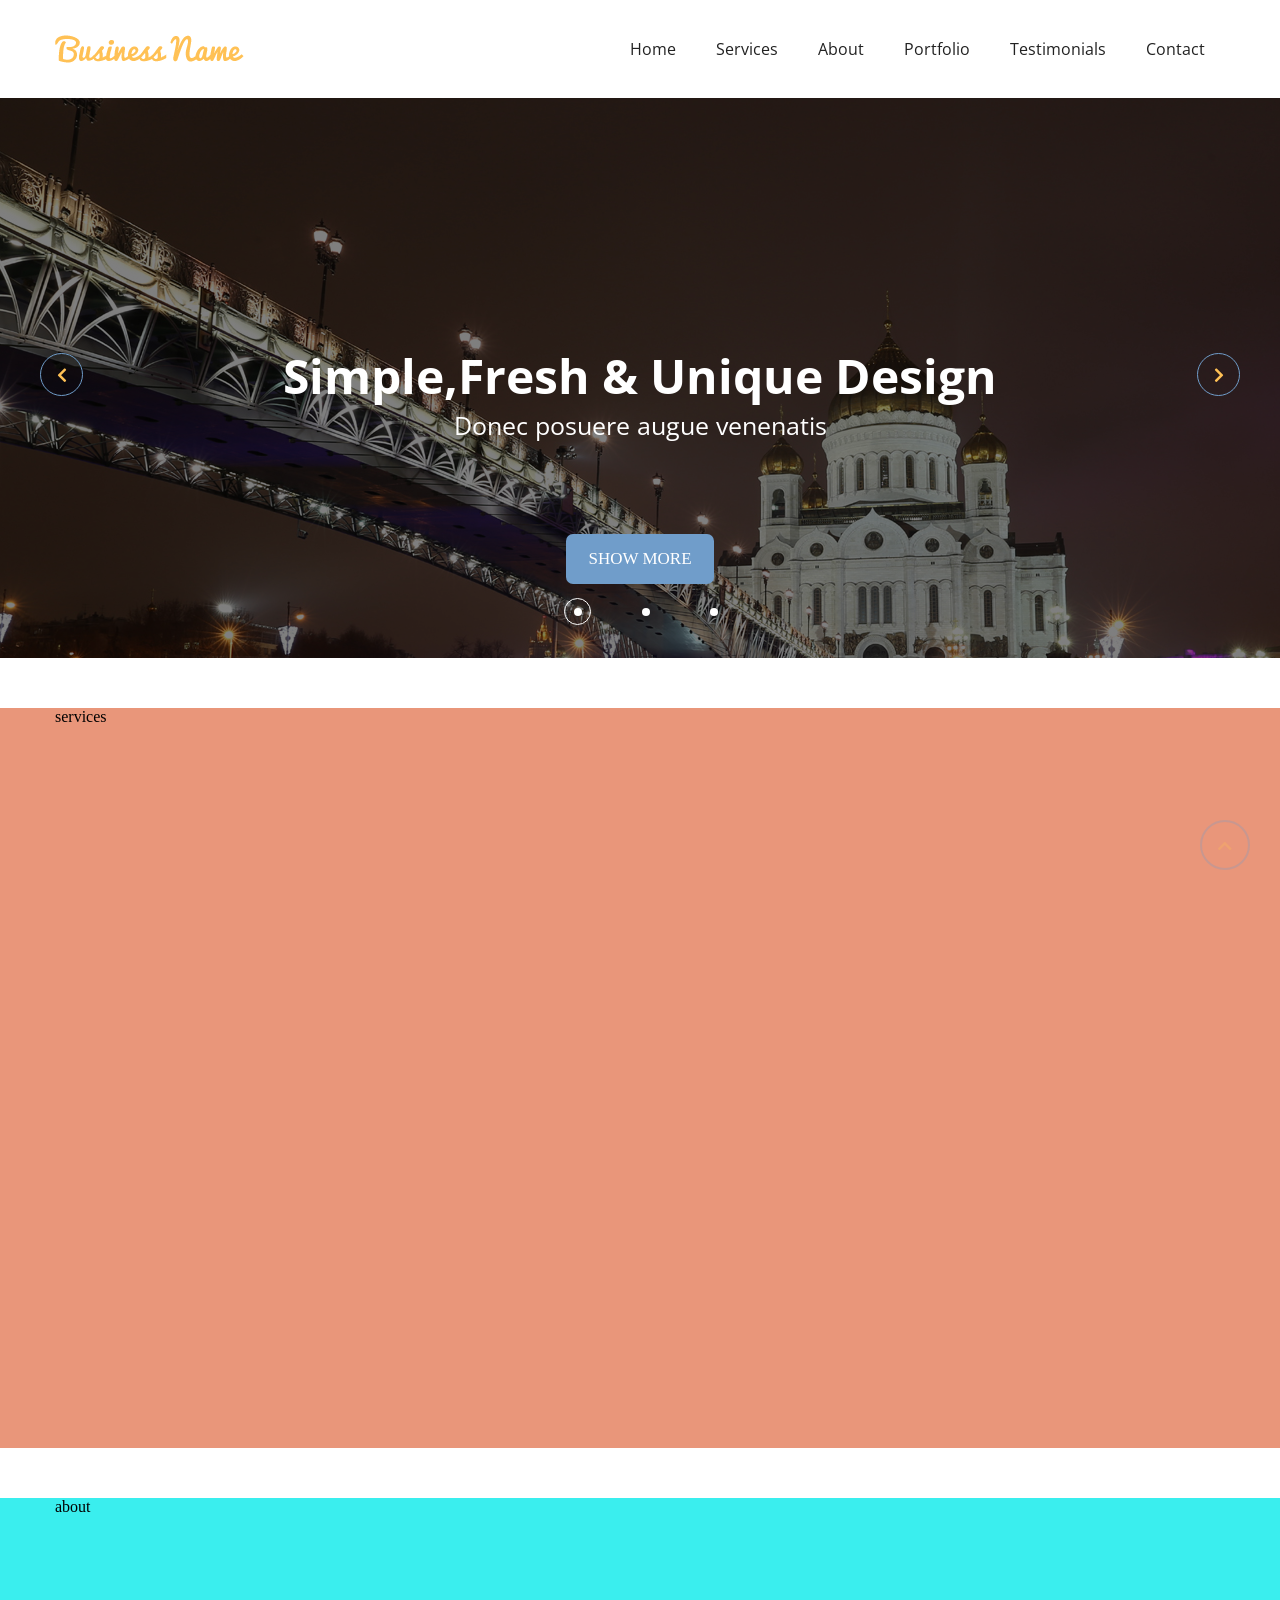
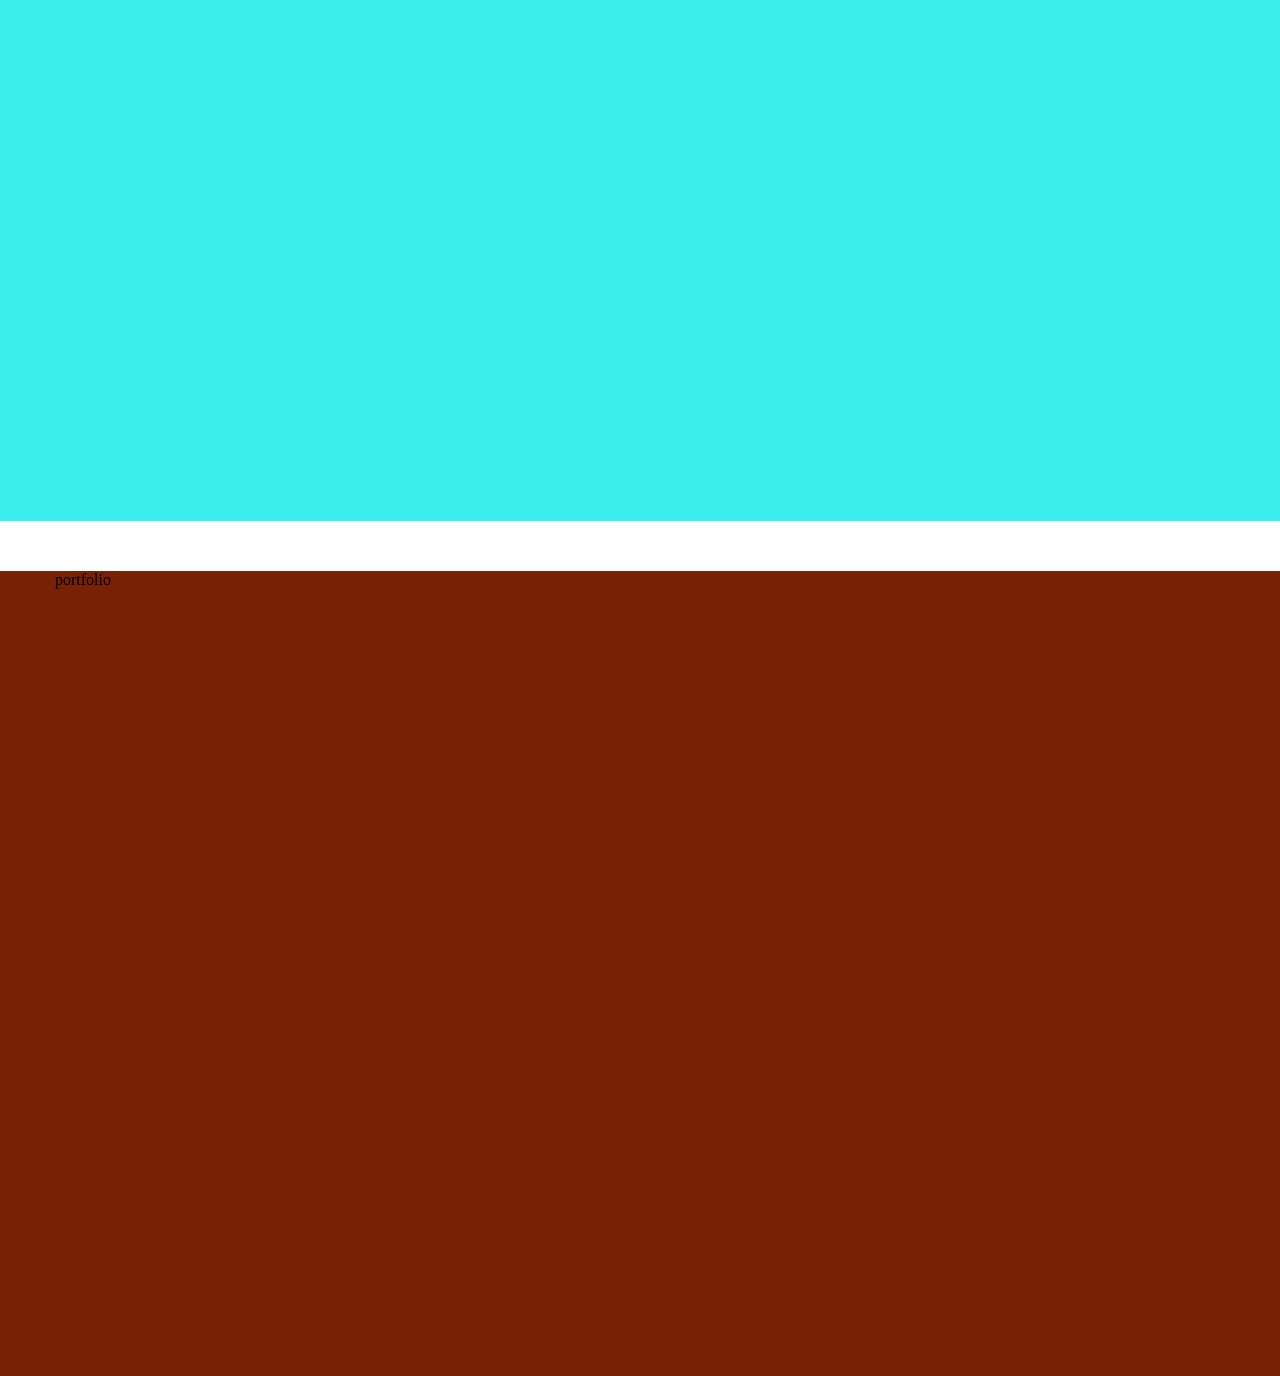
==== index.html @ 651ef9d6 "business" ====
<!DOCTYPE html>
<html lang="en">
<head>
    <meta charset="UTF-8">
    <meta http-equiv="X-UA-Compatible" content="IE=edge">
    <meta name="viewport" content="width=device-width, initial-scale=1.0">
    <title>Business PSD Project</title>
    <link href="https://fonts.googleapis.com/css2?family=Lato:wght@300;400;700;900&family=Open+Sans:wght@300;400;500;600;700;800&display=swap" rel="stylesheet">
    <link rel="stylesheet" href="css/all.min.css">
    <link rel="stylesheet" href="css/slick.css">
    <link rel="stylesheet" href="css/style.css">
</head>
<body>

<!-- navbar start -->

    <nav class="navbar">
        <div class="container nav-manu">
            <div class="navlogo">
                <a href="index.html">
                    <img src="images/logo.png" alt="logo">
                </a>
            </div>
            <div class="manulist">
                <ul>
                    <li><a href="#" class="openreg fs-16 textcap">home</a></li>
                    <li><a href="#" class="openreg fs-16 textcap">Services</a></li>
                    <li><a href="#" class="openreg fs-16 textcap">About</a></li>
                    <li><a href="#" class="openreg fs-16 textcap">Portfolio</a></li>
                    <li><a href="#" class="openreg fs-16 textcap">Testimonials</a></li>
                    <li><a href="#" class="openreg fs-16 textcap">Contact</a></li>
                    
                </ul>
            </div>
        </div>
    </nav>

<!-- navbar end -->

<!-- banner start -->

    <section id="banner">
        <div class="banner-slider">
            <div class="banner-img bg1">
                <div class="container">
                    <div class="banner-text textcenter">
                        <h1 class="openrbol fs-48 textcap text-white">Simple,Fresh & Unique Design</h1>
                        <p class="openreg fs-25 text-white">Donec posuere augue venenatis</p>
                        <a href="#" class="cta-btn textup open-bold fs-17 text-white">SHOW MORE</a>
                    </div>
                </div>
            </div>
            <div class="banner-img bg2">
                <div class="container">
                    <div class="banner-text">
                        <h1 class="openrbol fs-48 textcap text-white">Simple,Fresh & Unique Design</h1>
                        <p class="openreg fs-25 text-white">Donec posuere augue venenatis</p>
                        <a href="#" class="cta-btn textup open-bold fs-17 text-white">SHOW MORE</a>
                    </div>
                </div>
            </div>
            <div class="banner-img bg3">
                <div class="container">
                    <div class="banner-text textright">
                        <h1 class="openrbol fs-48 textcap text-white">Simple,Fresh & Unique Design</h1>
                        <p class="openreg fs-25 text-white">Donec posuere augue venenatis</p>
                        <a href="#" class="cta-btn textup open-bold fs-17 text-white">SHOW MORE</a>
                    </div>
                </div>
            </div>
        </div>
    </section>

<!-- banner end-->

<!-- services start -->

    <section id="services">
        <div class="container services-text">
            <p>services</p>
        </div>
    </section>

<!-- services end -->

<!-- about start -->

    <section id="about">
        <div class="container about-text">
            <p>about</p>
        </div>
    </section>

<!-- about end -->

<!-- portfolio start -->

    <section id="portfolio">
        <div class="container portfolio-text">
            <p>portfolio</p>
        </div>
    </section>

<!-- portfolio end -->
<!-- back top btn start -->

    <div class="back-top-btn textcenter">
        <i class="fas fa-chevron-up"></i>
    </div>


<!-- back top btn end -->






    <script src="js/jquery-2.2.4.min.js"></script>
    <script src="js/slick.min.js"></script>
    <script src="js/main.js"></script>
    
</body>
</html>
---- css/style.css ----
:root{
    --ff1: 'Open Sans',sans-serif;
    --ff2: 'Lato',sans-serif;
    --brandcol1: #ffc155;
    --brandcol2: #709dca;
}


*{
    margin: 0;
    padding: 0;
    box-sizing: border-box;
}

img{
    vertical-align: middle;
}

a{
    text-decoration: none;
}

ul{
    list-style: none;
}

.container{
    width: 1170px;
    margin: 0 auto;
}



/* ==========================
common css ends
=========================== */

.fs-13{
    font-size: 13px;
}

.fs-16{
    font-size: 16px;
}

.fs-17{
    font-size: 17px;

}

.fs-25 {
    font-size: 25px;
}

.fs-26 {
    font-size: 26px;
}

.fs-48 {
    font-size: 48px;
}

.openreg{
    font-family: var(--ff1);
    font-weight: 400;
}

.openmed{
    font-family: var(--ff1);
    font-weight: 500;
}

.opensem{
    font-family: var(--ff1);
    font-weight: 600;
}

.openrbol{
    font-family: var(--ff1);
    font-weight: 700;
}

.latobol{
    font-family: var(--ff2);
    font-weight: 700;
}

.text-white{
    color: #fff;
}

.textup{
    text-transform: uppercase;
}

.textcap{
    text-transform: capitalize;
}

.textcenter{
    text-align: center;
}

.textright {
    text-align: right;
}

/* ======================
typhography end
========================== */


.navbar .nav-manu{
    height: 98px;
    display: flex;
    justify-content: space-between;
    align-items: center;
    
}

.navbar .nav-manu .manulist ul{
    display: flex;
    justify-content: center;
    align-items: center;
}

.navbar .nav-manu .manulist ul li a{
    color: #222;
    padding: 0 20px;
    line-height: 42px;
    display: block;
}

.navbar .nav-manu .manulist ul li a:hover{
    background: var(--brandcol1);
    border-radius: 3px;
    -webkit-border-radius: 3px;
    -moz-border-radius: 3px;
    -ms-border-radius: 3px;
    -o-border-radius: 3px;
}

.navbar-fixed {
    width: 100%;
    position: fixed;
    top: 0;
    left: 0;
    z-index: 9999;
    background: darkgrey;
    animation: displaynav 1s;
    -webkit-animation: displayNav 1s;
}

@keyframes displayNav{
    0%{
        top: -100px;
    }
    100%{
        top: 0;
    }
}

/* ======================
    nav css ends
========================*/

#banner .bg1{
    background: url(../images/banner1.jpg) no-repeat center / cover;
}
#banner .bg2{
    background: url(../images/banner2.jpg) no-repeat center / cover;
}
#banner .bg3{
    background: url(../images/banner3.jpg) no-repeat center / cover;
}

#banner .slick-dots{
    display: flex;
    position: absolute;
    left: 42.5%;
    bottom: 42px;
    /* transition: translatex(-45%);
    -webkit-transition: translatex(-45%);
    -moz-transition: translatex(-45%);
    -ms-transition: translatex(-45%);
    -o-transition: translatex(-45%); */
}

#banner .slick-dots li button{
    font-size: 0;
    border: none;
    outline: none;

}

#banner .slick-dots li{
    width: 8px;
    height: 8px;
    background: #fff;
    border-radius: 50%;
    -webkit-border-radius: 50%;
    -moz-border-radius: 50%;
    -ms-border-radius: 50%;
    -o-border-radius: 50%;
    margin: 0 30px;
    position: relative;
}

#banner .slick-dots li::after{
    content: '';
    width: 25px;
    height: 25px;
    border: 1px solid #fff;
    border-radius: 50%;
    -webkit-border-radius: 50%;
    -moz-border-radius: 50%;
    -ms-border-radius: 50%;
    -o-border-radius: 50%;
    position: absolute;
    left: -10px;
    top: -10px;
    cursor: pointer;
    opacity: 0;

}

#banner .slick-dots li.slick-active::after{
    opacity: 1;
}

#banner .slick-dots li:last-child{
    margin-right: 0;
}

#banner .left-arrow{
    cursor: pointer;
    width: 43px;
    height: 43px;
    font-weight: bold;
    text-align: center;
    line-height: 43px;
    color: var(--brandcol1);
    border: 1px solid var(--brandcol2);
    border-radius: 50%;
    -webkit-border-radius: 50%;
    -moz-border-radius: 50%;
    -ms-border-radius: 50%;
    -o-border-radius: 50%;
    position: absolute;
    top: 255px;
    left: 40px;
    z-index: 999;
}

#banner .right-arrow {
    cursor: pointer;
    width: 43px;
    height: 43px;
    font-weight: bold;
    text-align: center;
    line-height: 43px;
    color: var(--brandcol1);
    border: 1px solid var(--brandcol2);
    border-radius: 50%;
    -webkit-border-radius: 50%;
    -moz-border-radius: 50%;
    -ms-border-radius: 50%;
    -o-border-radius: 50%;
    position: absolute;
    top: 255px;
    right: 40px;
    z-index: 999;
}

#banner .banner-img{
    height: 560px;
    position: relative;
    z-index: 1;

}

#banner .banner-img::after{
    content: '';
    width: 100%;
    height: 100%;
    background: rgba(0, 0, 0, 0.5);
    position: absolute;
    inset: 0;
    z-index: -1;
}

#banner .banner-text .cta-btn {
    background: var(--brandcol2);
    padding: 0 22px;
    line-height: 50px;
    display: inline-block;
    border-radius: 7px;
    -webkit-border-radius: 7px;
    -moz-border-radius: 7px;
    -ms-border-radius: 7px;
    -o-border-radius: 7px;
    margin-top: 92px;
}

#banner .banner-text h1{
    padding-top: 245px;
}

/* ======================
    banner css end
======================= */


#services{
    height: 740px;
    margin-top: 50px;
    background: darksalmon;
}



#about {
    height: 623px;
    margin-top: 50px;
    background: #3aeeee;
}

#portfolio{
    height: 805px;
    margin-top: 50px;
    background: #792104;
}

.back-top-btn{
    width: 50px;
    height: 50px;
    line-height: 50px;
    color: var(--brandcol1);
    border: 2px solid var(--brandcol2);
    cursor: pointer;
    position: fixed;
    right: 30px;
    bottom: 30px;
    z-index: 999;
    display: none;
    animation: displayButton 5s;
    -webkit-animation: displayButton 5s;
    border-radius: 50%;
    -webkit-border-radius: 50%;
    -moz-border-radius: 50%;
    -ms-border-radius: 50%;
    -o-border-radius: 50%;
}

@keyframes displayButton {
    0% {
        
        top: 150px;
    }

    100% {
        top: 490px;
    }
}
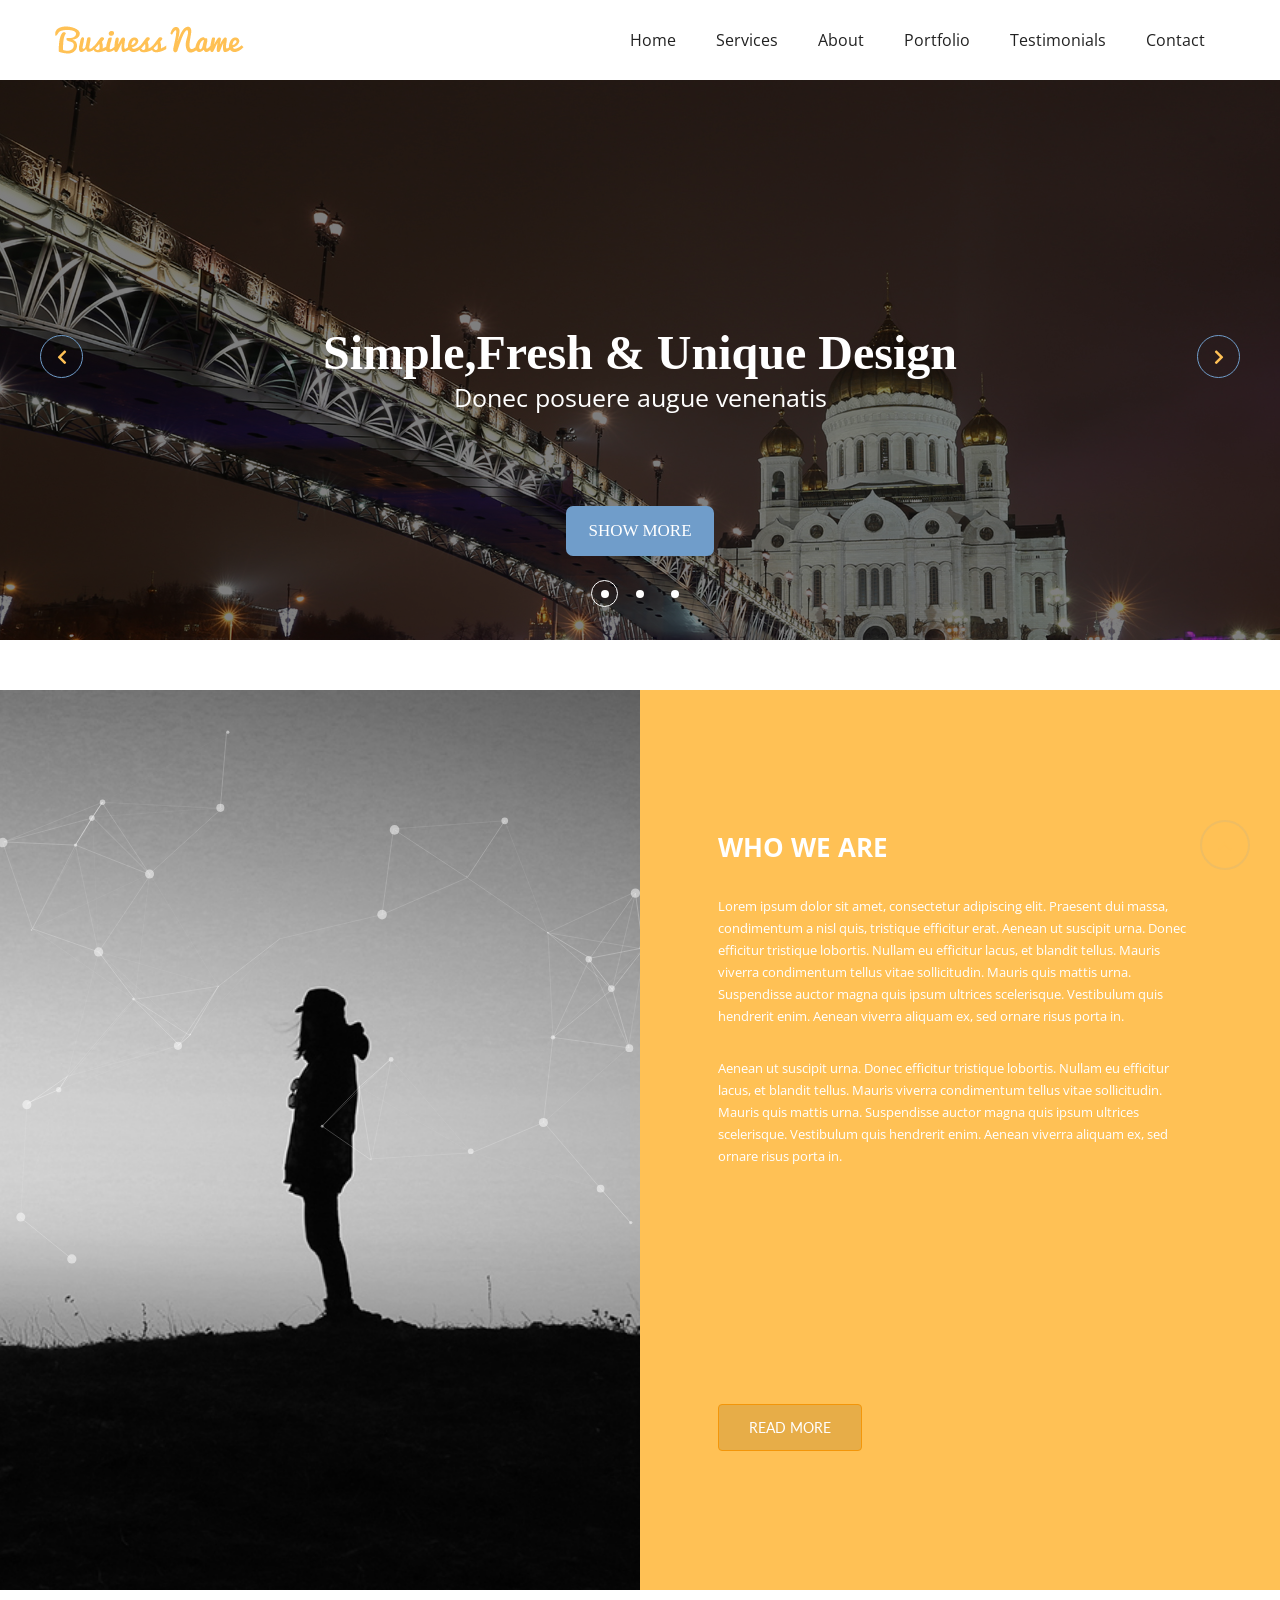
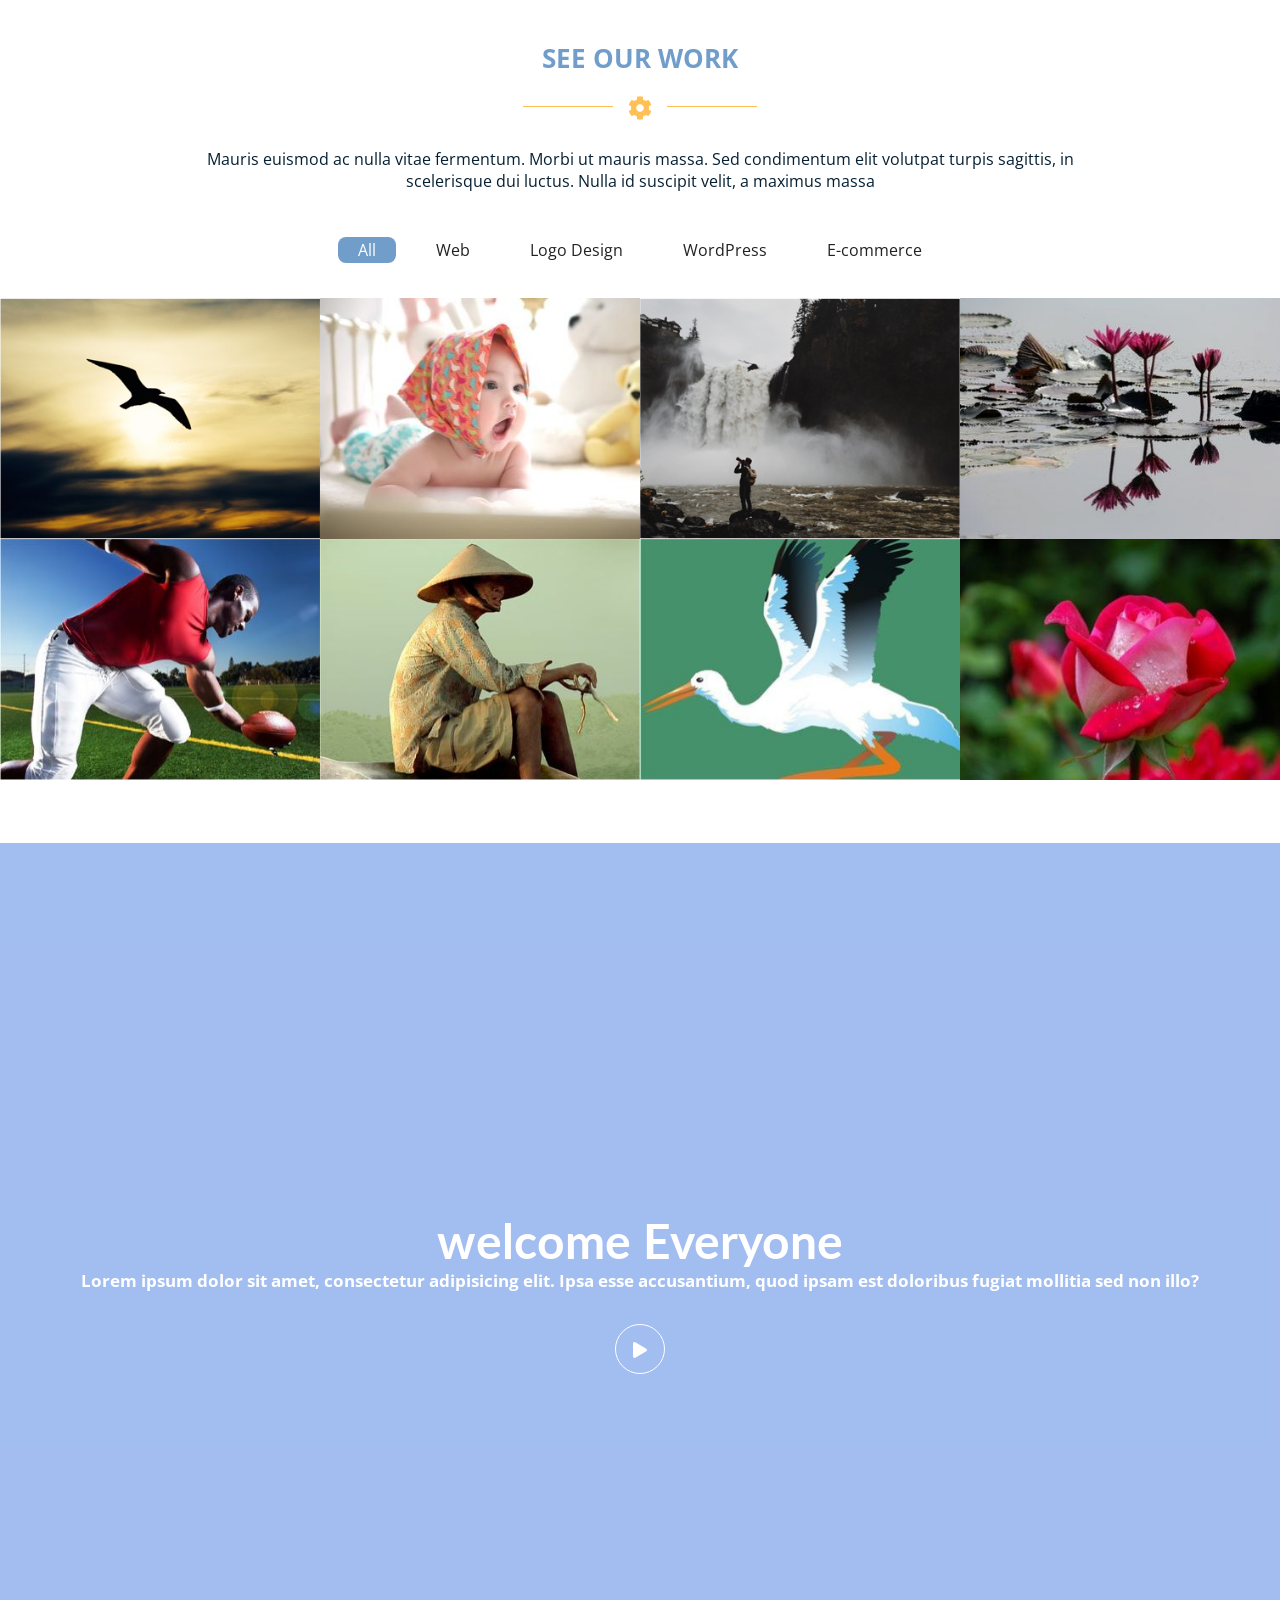
==== commit 0243707f: "add" ====
--- a/index.html
+++ b/index.html
@@ -8,6 +8,7 @@
     <link href="https://fonts.googleapis.com/css2?family=Lato:wght@300;400;700;900&family=Open+Sans:wght@300;400;500;600;700;800&display=swap" rel="stylesheet">
     <link rel="stylesheet" href="css/all.min.css">
     <link rel="stylesheet" href="css/slick.css">
+    <link rel="stylesheet" href="css/venobox.min.css">
     <link rel="stylesheet" href="css/style.css">
 </head>
 <body>
@@ -21,7 +22,7 @@
                     <img src="images/logo.png" alt="logo">
                 </a>
             </div>
-            <div class="manulist">
+            <div class="nav-manulist">
                 <ul>
                     <li><a href="#" class="openreg fs-16 textcap">home</a></li>
                     <li><a href="#" class="openreg fs-16 textcap">Services</a></li>
@@ -75,33 +76,208 @@
 
 <!-- services start -->
 
-    <section id="services">
+    <!-- <section id="services">
         <div class="container services-text">
             <p>services</p>
         </div>
+    </section> -->
+
+<!-- services end -->
+
+<!-- about start -->
+
+    <section id="about">
+        <div class="about-img">
+            <div id="particles-js"></div>
+        </div>
+        <div class="about-text">
+            <div class="articale">
+                <h4 class="openbol fs-26 textup text-white">Who we are</h4>
+                <p class="openreg text-white fs-13">Lorem ipsum dolor sit amet, consectetur adipiscing elit. Praesent dui massa, condimentum a nisl quis, tristique efficitur erat. Aenean ut suscipit urna. Donec efficitur tristique lobortis. Nullam eu efficitur lacus, et blandit tellus. Mauris viverra condimentum tellus vitae sollicitudin. Mauris quis mattis urna. Suspendisse auctor magna quis ipsum ultrices scelerisque. Vestibulum quis hendrerit enim. Aenean viverra aliquam ex, sed ornare risus porta in.</p>
+
+<P class="openreg text-white fs-13">Aenean ut suscipit urna. Donec efficitur tristique lobortis. Nullam eu efficitur lacus, et blandit tellus. Mauris viverra condimentum tellus vitae sollicitudin. Mauris quis mattis urna. Suspendisse auctor magna quis ipsum ultrices scelerisque. Vestibulum quis hendrerit enim. Aenean viverra aliquam ex, sed ornare risus porta in.</p>
+            </div>
+            <div class="read-btn">
+                <a href="#" class="latoreg textup text-white fs-14">Read More</a>
+            </div>
+        </div>
     </section>
 
-<!-- services end -->
-
-<!-- about start -->
-
-    <section id="about">
-        <div class="container about-text">
-            <p>about</p>
-        </div>
-    </section>
-
 <!-- about end -->
 
 <!-- portfolio start -->
 
-    <section id="portfolio">
+    <!-- <section id="portfolio">
         <div class="container portfolio-text">
             <p>portfolio</p>
         </div>
-    </section>
+    </section> -->
 
 <!-- portfolio end -->
+
+<!-- section gallery start -->
+
+<section id="gallery">
+    <div class="container gallery-text">
+        <div class="heading">
+            <h3 class="openbol textup fs-26">See our work</h3>
+            <div class="heading-line">
+                
+                <div class="line">
+
+                </div>
+            
+                <div class="line-icon">
+                    <i class="fas fa-cog"></i>
+                </div>
+                
+                <div class="line">
+
+                </div>
+            </div>
+            <p class="openreg fs-16">Mauris euismod ac nulla vitae fermentum. Morbi ut mauris massa. Sed condimentum elit volutpat turpis sagittis, in scelerisque dui luctus. Nulla id suscipit velit, a maximus massa</p>
+            <div class="gallery-manu">
+                <ul>
+                    <li  class="openreg fa-s15 text-cap" data-filter="all">All</li>
+                    <li  class="openreg fa-s15 text-cap" data-filter=".web">Web</li>
+                    <li  class="openreg fa-s15 text-cap" data-filter=".logo">Logo Design</li>
+                    <li  class="openreg fa-s15 text-cap" data-filter=".wp">WordPress</li>
+                    <li  class="openreg fa-s15 text-cap" data-filter=".ecom">E-commerce</li>
+                </ul>
+            </div>
+        </div>
+    </div>
+
+    <div class="gallery-full">
+        <div class="gallery-item mix web">
+            <img src="images/gl1.jpg" alt="gl1">
+            <div class="gl-overlay">
+                <div class="gl-icon">
+                    <a href="images/gl1.jpg" class="venobox" data-gall="gallery01"><i class="fas fa-eye"></i></a>
+                </div>
+                <h6 class="openbol fs-17 text-white">Labore et dolore magnam</h6>
+                <p class="openreg fs-13 text-white">Wordpress</p>
+            </div>
+        </div>
+
+        <div class="gallery-item mix wp">
+            <img src="images/gl2.jpg" alt="gl2">
+            <div class="gl-overlay">
+                <div class="gl-icon">
+                    <a href="images/gl2.jpg" class="venobox" data-gall="gallery01"><i class="fas fa-eye"></i></a>
+                </div>
+                <h6 class="openbol fs-17 text-white">Labore et dolore magnam</h6>
+                <p class="openreg fs-13 text-white">Wordpress</p>
+            </div>
+        </div>
+
+        <div class="gallery-item mix web">
+            <img src="images/gl3.jpg" alt="gl3">
+            <div class="gl-overlay">
+                <div class="gl-icon">
+                    <a href="images/gl3.jpg" class="venobox" data-gall="gallery01"><i class="fas fa-eye"></i></a>
+                </div>
+                <h6 class="openbol fs-17 text-white">Labore et dolore magnam</h6>
+                <p class="openreg fs-13 text-white">Wordpress</p>
+            </div>
+        </div>
+
+        <div class="gallery-item mix web wp">
+            <img src="images/gl4.jpg" alt="gl4">
+            <div class="gl-overlay">
+                <div class="gl-icon">
+                    <a href="images/gl4.jpg" class="venobox" data-gall="gallery01"><i class="fas fa-eye"></i></a>
+                </div>
+                <h6 class="openbol fs-17 text-white">Labore et dolore magnam</h6>
+                <p class="openreg fs-13 text-white">Wordpress</p>
+            </div>
+        </div>
+
+        <div class="gallery-item mix wp ecom">
+            <img src="images/gl5.jpg" alt="gl5">
+            <div class="gl-overlay">
+                <div class="gl-icon">
+                    <a href="images/gl5.jpg" class="venobox" data-gall="gallery01"><i class="fas fa-eye"></i></a>
+                </div>
+                <h6 class="openbol fs-17 text-white">Labore et dolore magnam</h6>
+                <p class="openreg fs-13 text-white">Wordpress</p>
+            </div>
+        </div>
+
+        <div class="gallery-item mix logo ecom">
+            <img src="images/gl6.jpg" alt="gl6">
+            <div class="gl-overlay">
+                <div class="gl-icon">
+                    <a href="images/gl6.jpg" class="venobox" data-gall="gallery01"><i class="fas fa-eye"></i></a>
+                </div>
+                <h6 class="openbol fs-17 text-white">Labore et dolore magnam</h6>
+                <p class="openreg fs-13 text-white">Wordpress</p>
+            </div>
+        </div>
+
+        <div class="gallery-item mix logo ecom">
+            <img src="images/gl7.jpg" alt="gl7">
+            <div class="gl-overlay">
+                <div class="gl-icon">
+                    <a href="images/gl7.jpg" class="venobox" data-gall="gallery01"><i class="fas fa-eye"></i></a>
+                </div>
+                <h6 class="openbol fs-17 text-white">Labore et dolore magnam</h6>
+                <p class="openreg fs-13 text-white">Wordpress</p>
+            </div>
+        </div>
+
+        <div class="gallery-item mix logo">
+            <img src="images/gl8.jpg" alt="gl8">
+            <div class="gl-overlay">
+                <div class="gl-icon">
+                    <a href="images/gl8.jpg" class="venobox" data-gall="gallery01"><i class="fas fa-eye"></i></a>
+                </div>
+                <h6 class="openbol fs-17 text-white">Labore et dolore magnam</h6>
+                <p class="openreg fs-13 text-white">Wordpress</p>
+            </div>
+        </div>
+    </div>
+
+</section>
+
+<!-- section gallery end -->
+
+<!-- video gallery start -->
+
+<section class="video-gallery video-content">
+    <div class="full-screen">
+        <video src="videos/bech-video.mp4" autoplay muted loop></video>
+    </div>
+    <div class="video-overlay"></div>
+    <div class="text-content text-center">
+        <h3 class="latobol text-up fs-48">welcome Everyone</h3>
+        <p class="openbol fs-17">Lorem ipsum dolor sit amet, consectetur adipisicing elit. Ipsa esse accusantium, quod ipsam est doloribus fugiat mollitia sed non illo?</p>
+        <!-- <a href="#" class="btn">explore us</a> -->
+        <div class="play-icon">
+            <a href="https://youtu.be/nMpwl-QRrvo" class="venobox" data-vbtype="video" data-autoplay="true"><i class="fas fa-play"></i></a>
+        </div>
+    </div>
+</section>
+
+<!-- video gallery end -->
+
+
+<!-- video gallery start -->
+
+<!-- <section id="video-gallery">
+    <div class="full-screen video">
+        <video src="videos/bech-video.mp4" autoplay muted loop></video>
+    </div>
+    <div class="container">
+        <div class="play-icon">
+            <a href="https://youtu.be/nMpwl-QRrvo" class="venobox" data-vbtype="video" data-autoplay="true"><i class="fas fa-play"></i></a>
+        </div>
+    </div>
+</section> -->
+
+<!-- video gallery end -->
+
+
 <!-- back top btn start -->
 
     <div class="back-top-btn textcenter">
@@ -118,6 +294,10 @@
 
     <script src="js/jquery-2.2.4.min.js"></script>
     <script src="js/slick.min.js"></script>
+    <script src="js/venobox.min.js"></script>
+    <script src="js/particles.min.js"></script>
+    <script src="js/app.js"></script>
+    <script src="js/mixitup.min.js"></script>
     <script src="js/main.js"></script>
     
 </body>
--- a/css/style.css
+++ b/css/style.css
@@ -40,6 +40,10 @@
     font-size: 13px;
 }
 
+.fs-14{
+    font-size: 14px;
+}
+
 .fs-16{
     font-size: 16px;
 }
@@ -76,7 +80,7 @@
     font-weight: 600;
 }
 
-.openrbol{
+.openbol{
     font-family: var(--ff1);
     font-weight: 700;
 }
@@ -86,6 +90,11 @@
     font-weight: 700;
 }
 
+.latoreg{
+    font-family: var(--ff2);
+    font-weight: 400;
+}
+
 .text-white{
     color: #fff;
 }
@@ -105,6 +114,7 @@
 .textright {
     text-align: right;
 }
+
 
 /* ======================
 typhography end
@@ -112,27 +122,27 @@
 
 
 .navbar .nav-manu{
-    height: 98px;
+    height: 80px;
     display: flex;
     justify-content: space-between;
     align-items: center;
     
 }
 
-.navbar .nav-manu .manulist ul{
+.navbar .nav-manu .nav-manulist ul{
     display: flex;
     justify-content: center;
     align-items: center;
 }
 
-.navbar .nav-manu .manulist ul li a{
+.navbar .nav-manu .nav-manulist ul li a{
     color: #222;
     padding: 0 20px;
     line-height: 42px;
     display: block;
 }
 
-.navbar .nav-manu .manulist ul li a:hover{
+.navbar .nav-manu .nav-manulist ul li a:hover{
     background: var(--brandcol1);
     border-radius: 3px;
     -webkit-border-radius: 3px;
@@ -175,26 +185,14 @@
     background: url(../images/banner3.jpg) no-repeat center / cover;
 }
 
-#banner .slick-dots{
-    display: flex;
-    position: absolute;
-    left: 42.5%;
-    bottom: 42px;
-    /* transition: translatex(-45%);
-    -webkit-transition: translatex(-45%);
-    -moz-transition: translatex(-45%);
-    -ms-transition: translatex(-45%);
-    -o-transition: translatex(-45%); */
-}
-
-#banner .slick-dots li button{
+#banner .slick-dots li button {
     font-size: 0;
     border: none;
     outline: none;
 
 }
 
-#banner .slick-dots li{
+#banner .slick-dots li {
     width: 8px;
     height: 8px;
     background: #fff;
@@ -203,8 +201,24 @@
     -moz-border-radius: 50%;
     -ms-border-radius: 50%;
     -o-border-radius: 50%;
-    margin: 0 30px;
+    margin-left: 27px;
     position: relative;
+}
+
+#banner .slick-dots li:first-of-type{
+    margin-left: 0;
+}
+
+#banner .slick-dots{
+    display: flex;
+    position: absolute;
+    left: 50%;
+    bottom: 42px;
+    transform: translate(-50%);
+    -webkit-transform: translate(-50%);
+    -moz-transform: translate(-50%);
+    -ms-transform: translate(-50%);
+    -o-transform: translate(-50%);
 }
 
 #banner .slick-dots li::after{
@@ -227,10 +241,6 @@
 
 #banner .slick-dots li.slick-active::after{
     opacity: 1;
-}
-
-#banner .slick-dots li:last-child{
-    margin-right: 0;
 }
 
 #banner .left-arrow{
@@ -311,6 +321,340 @@
     banner css end
 ======================= */
 
+#about{
+    height: 100vh;
+    display: flex;
+    margin-top: 50px;
+}
+
+
+#about .about-img{
+    width: 50%;
+    min-height: 100vh;
+    background: url(../images/aboutwe.jpg);
+    background-size: cover;
+    background-position: center;
+    background-repeat: no-repeat;
+    
+}
+
+/* ---- particles.js container ---- */
+
+#about .about-img #particles-js {
+    width: 100%;
+    height: 580px;
+    background-image: url('');
+    background-size: cover;
+    background-position: 50% 50%;
+    background-repeat: no-repeat;
+}
+
+#about .about-img img{
+    width: 100%;
+    min-height: 100vh;
+}
+
+#about .about-text{
+    width: 50%;
+    min-height: 100vh;
+    display: flex;
+    flex-wrap: wrap;
+    align-items: center;
+    padding-left: 78px;
+    padding-right: px;
+    background: var(--brandcol1);
+}
+
+#about .about-text p{
+    margin-right: 80px;
+    line-height: 22px;
+    margin-top: 30px;
+}
+
+#about .about-text .read-btn{
+    border: 1px solid #f3960a;
+    background-color: #e7ad48;
+    line-height: 45px;
+    padding: 0 30px;
+    margin-top: -40px;
+    border-radius: 4px;
+    -webkit-border-radius: 4px;
+    -moz-border-radius: 4px;
+    -ms-border-radius: 4px;
+    -o-border-radius: 4px;
+}
+
+/* ======================
+    about we css end
+======================= */
+#gallery{
+    height: 753px;
+    margin-top: 50px;
+    margin-bottom: 50px;
+}
+
+.gallery-text{
+    text-align: center;
+}
+
+.heading h3{
+    color: var(--brandcol2);
+}
+
+.heading p{
+    color: #062033;
+    padding: 0 120px;
+    margin-top: 27px;
+}
+
+.gallery-text .heading-line{
+    display: flex;
+    justify-content: center;
+    margin-top: 20px;
+}
+
+.gallery-text .heading-line .line{
+    width: 90px;
+    height: 1px;
+    background: var(--brandcol1);
+    margin-top: 10px;
+}
+
+.gallery-text .heading-line .line-icon i{
+    color: var(--brandcol1);
+    font-size: 24px;
+    margin: 0 15px;
+}
+
+.gallery-text .gallery-manu ul{
+    display: flex;
+    justify-content: center;
+    margin-bottom: 35px;
+}
+
+.gallery-text .gallery-manu ul li {
+    color: #222;
+    padding: 0 20px;
+    line-height: 26px;
+    display: block;
+    margin-top: 45px;
+    margin-right: 20px;
+    cursor: pointer;
+}
+
+.gallery-text .gallery-manu ul li:last-child{
+    margin-right: 0;
+}
+
+/* .gallery-text .gallery-manu ul li.active{
+    background: var(--brandcol2);
+    color: #fff;
+    border-radius: 8px;
+} */
+
+.gallery-text .gallery-manu ul li.mixitup-control-active{
+    background: var(--brandcol2);
+    color: #fff;
+    border-radius: 8px;
+}
+
+.gallery-text .gallery-manu ul li:hover {
+    color: #fff;
+    background: var(--brandcol2);
+    border-radius: 8px;
+    -webkit-border-radius: 8px;
+    -moz-border-radius: 8px;
+    -ms-border-radius: 8px;
+    -o-border-radius: 8px;
+}
+
+#gallery .gallery-full{
+    display: flex;
+    flex-wrap: wrap;
+}
+
+#gallery .gallery-full .gallery-item{
+    width: 25%;
+    position: relative;
+    overflow: hidden;
+}
+
+#gallery .gallery-full .gallery-item img{
+    width: 100%;
+}
+
+#gallery .gallery-full .gallery-item .gl-overlay{
+    width: 100%;
+    height: 100%;
+    background: rgba(255, 193, 85, 0.9);
+    position: absolute;
+    top: 0;
+    left: -100%;
+    display: flex;
+    flex-direction: column;
+    justify-content: center;
+    align-items: center;
+    transition: all linear .4s;
+    -webkit-transition: all linear .4s;
+    -moz-transition: all linear .4s;
+    -ms-transition: all linear .4s;
+    -o-transition: all linear .4s;
+}
+
+#gallery .gallery-full .gallery-item:hover .gl-overlay{
+    left: 0;
+}
+
+.gallery-item .gl-overlay .gl-icon{
+    width: 36px;
+    height: 36px;
+    border: 1px solid #fff;
+    text-align: center;
+    border-radius: 50%;
+    transform: translate(-50%);
+    margin-bottom: 25px;
+    -webkit-border-radius: 50%;
+    -moz-border-radius: 50%;
+    -ms-border-radius: 50%;
+    -o-border-radius: 50%;
+    -webkit-transform: translate(-50%);
+    -moz-transform: translate(-50%);
+    -ms-transform: translate(-50%);
+    -o-transform: translate(-50%);
+}
+
+.gallery-item .gl-overlay .gl-icon a{
+    color: #fff;
+    line-height: 36px;
+}
+
+/* ======================
+    gallery css end
+======================= */
+
+/* body{
+    overflow-x: hidden;
+} */
+
+.video-gallery{
+    height: 100vh;
+    display: flex;
+    align-items: center;
+    justify-content: center;
+    color: #fff;
+    position: relative;
+}
+
+.video-content{
+    max-width: 100%;
+    padding: 0 1rem;
+    margin: auto;
+    text-align: center;
+}
+
+.full-screen{
+    width: 100%;
+    height: 100vh;
+    position: absolute;
+    top: 0;
+    left: 0;
+    overflow: hidden;
+
+}
+
+.full-screen video{
+    min-width: 100%;
+    min-height: 100%;
+}
+
+.video-overlay{
+    width: 100%;
+    height: 100vh;
+    background: rgba(89, 137, 228, 0.555);
+    position: absolute;
+    top: 0;
+    left: 0;
+    z-index: 1;
+}
+
+.text-content{
+    z-index: 3;
+}
+
+.text-content p{
+    display: block;
+    padding-bottom: 2rem;
+}
+
+.btn{
+    background: rgba(23, 98, 238, 0.555);
+    color: #fff;
+    padding: 5px 20px;
+    text-transform: capitalize;
+    border-radius: 8px;
+    -webkit-border-radius: 8px;
+    -moz-border-radius: 8px;
+    -ms-border-radius: 8px;
+    -o-border-radius: 8px;
+}
+
+.play-icon i {
+    width: 50px;
+    height: 50px;
+    color: #fff;
+    border: 1px solid #fff;
+    text-align: center;
+    line-height: 50px;
+    border-radius: 50%;
+    -webkit-border-radius: 50%;
+    -moz-border-radius: 50%;
+    -ms-border-radius: 50%;
+    -o-border-radius: 50%;
+}
+
+
+
+
+
+/* ======================
+    video gallery css end
+======================= *
+
+/* #video-gallery{
+    height: 400px;
+    background: #3aeeee;
+    
+}
+
+#video-gallery video{
+    width: 100%;
+}
+
+#video-gallery .container .play-icon{
+    height: 400px;
+    display: flex;
+    justify-content: center;
+    align-items: center;
+}
+
+#video-gallery .container .play-icon i{
+    width: 50px;
+    height: 50px;
+    color: #fff;
+    border: 1px solid #fff;
+    text-align: center;
+    line-height: 50px;
+    border-radius: 50%;
+    -webkit-border-radius: 50%;
+    -moz-border-radius: 50%;
+    -ms-border-radius: 50%;
+    -o-border-radius: 50%;
+} */
+
+/* ======================
+    video gallery css end
+======================= */
+
 
 #services{
     height: 740px;
@@ -320,11 +664,7 @@
 
 
 
-#about {
-    height: 623px;
-    margin-top: 50px;
-    background: #3aeeee;
-}
+
 
 #portfolio{
     height: 805px;
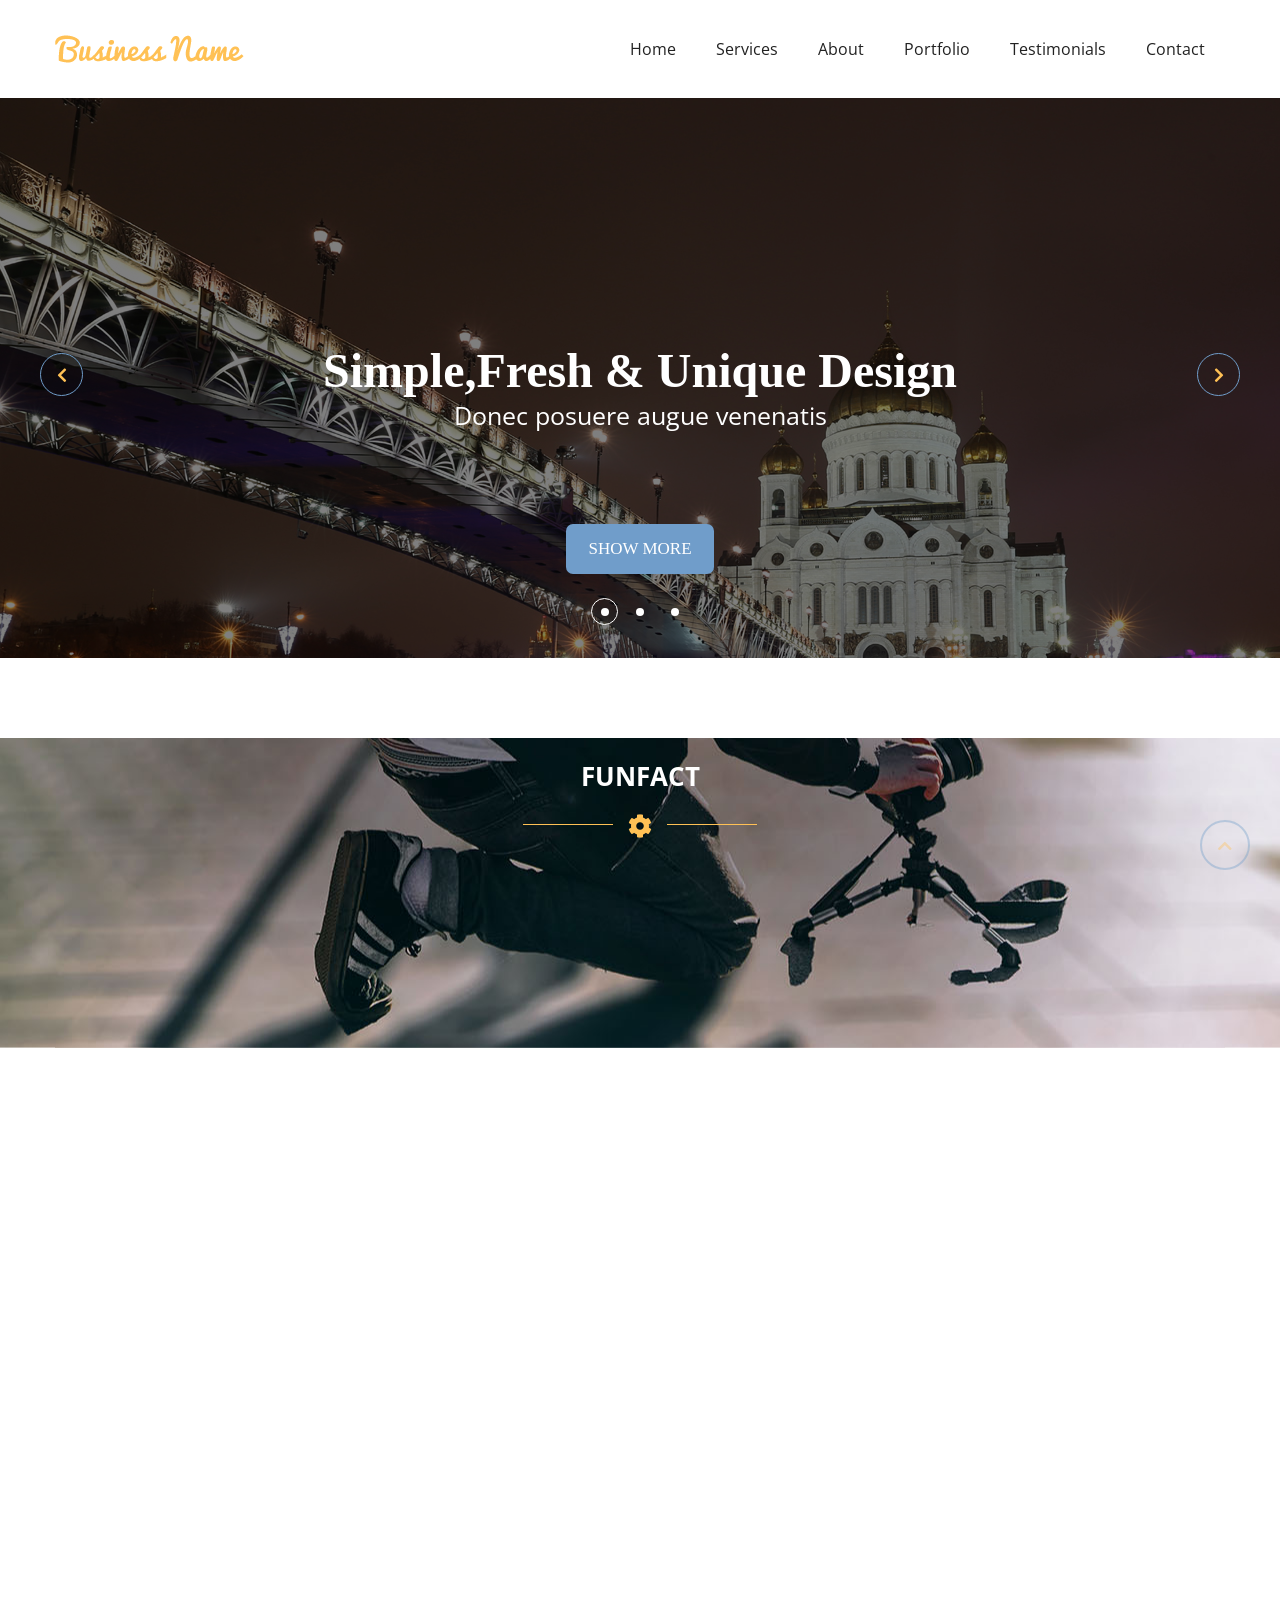
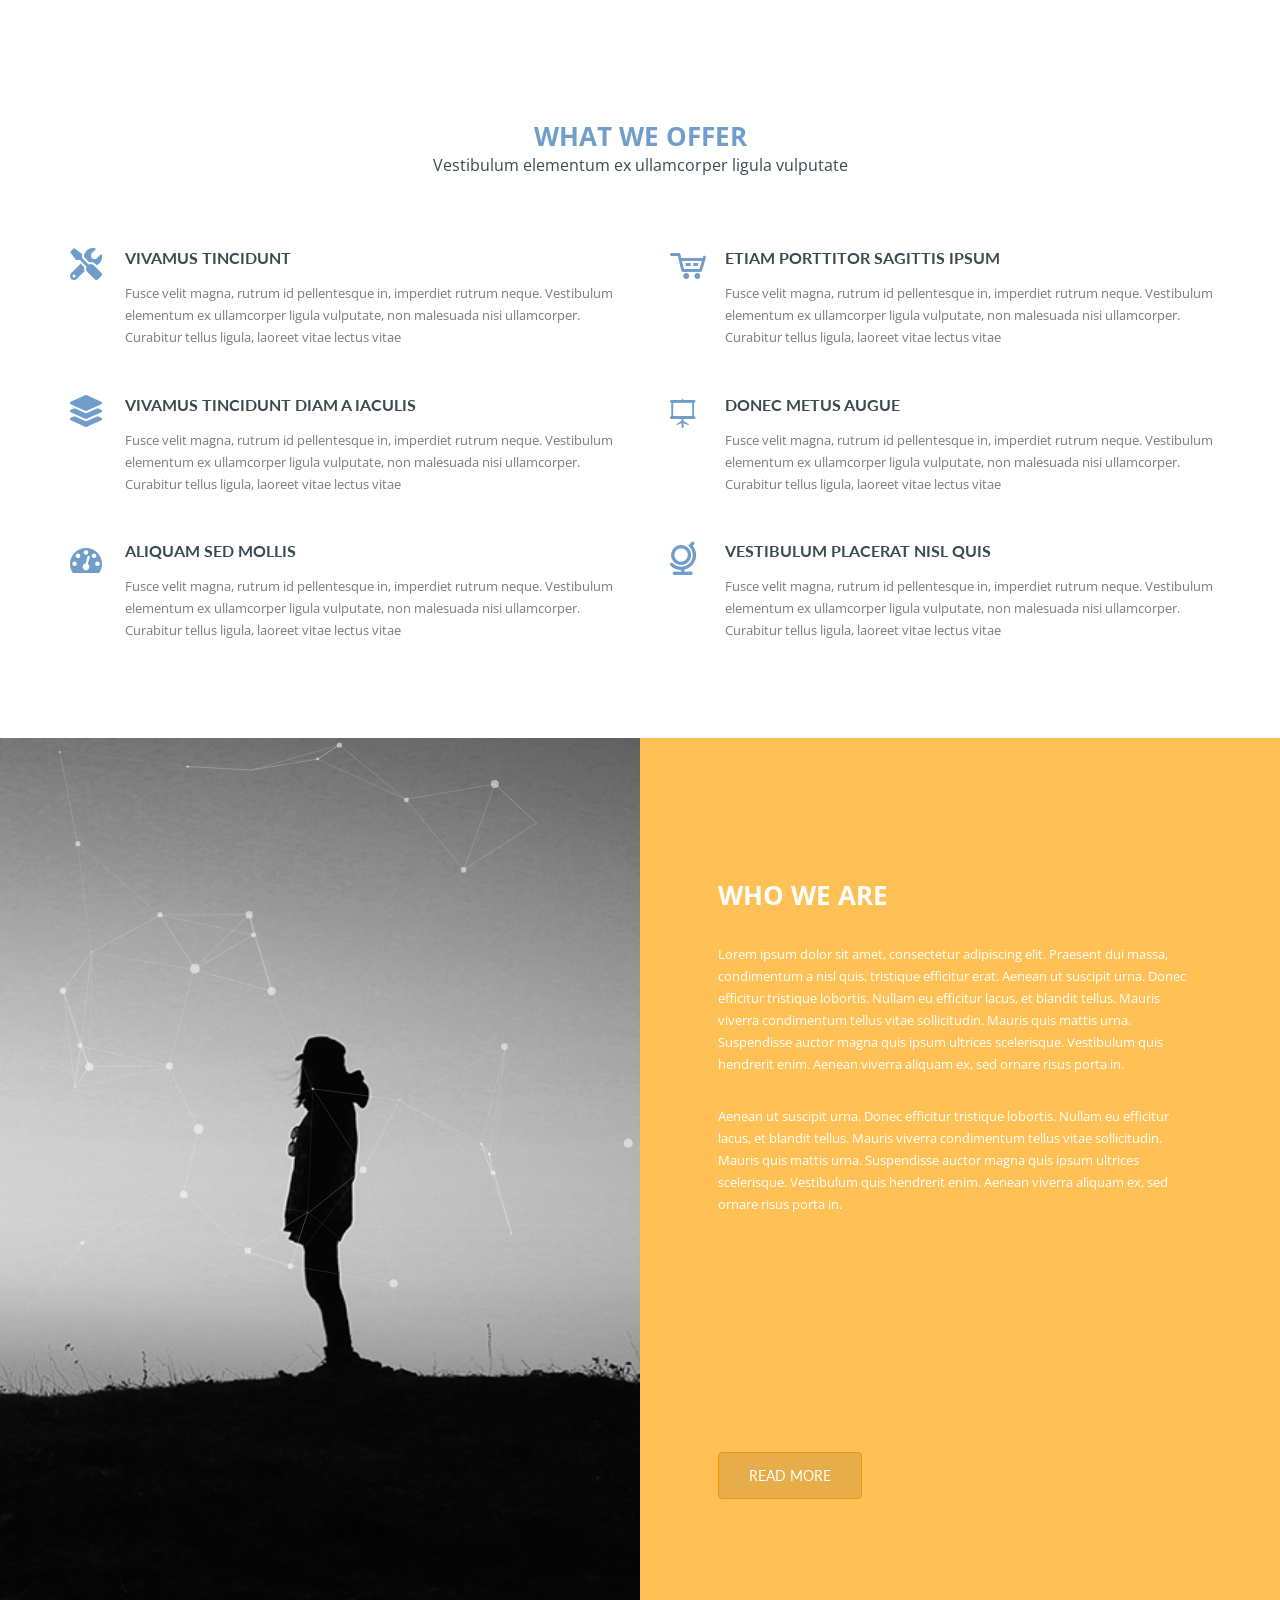
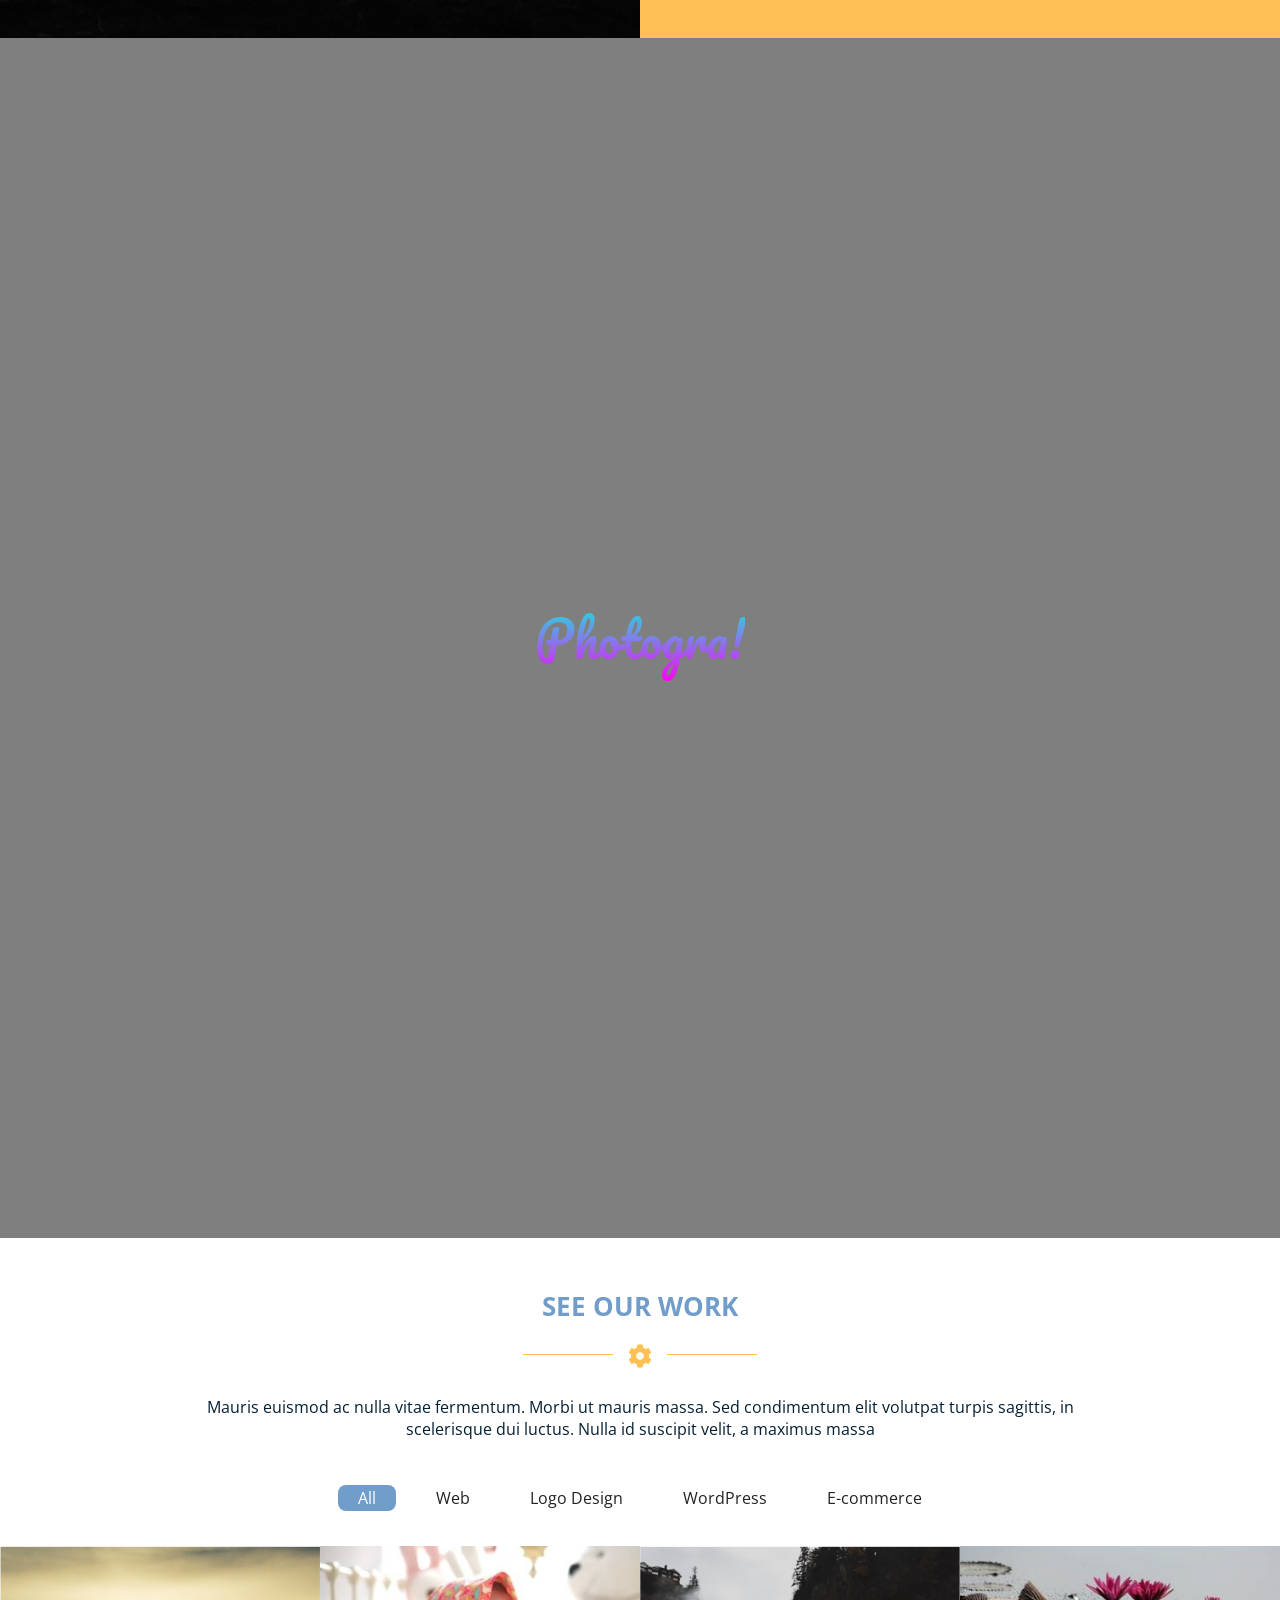
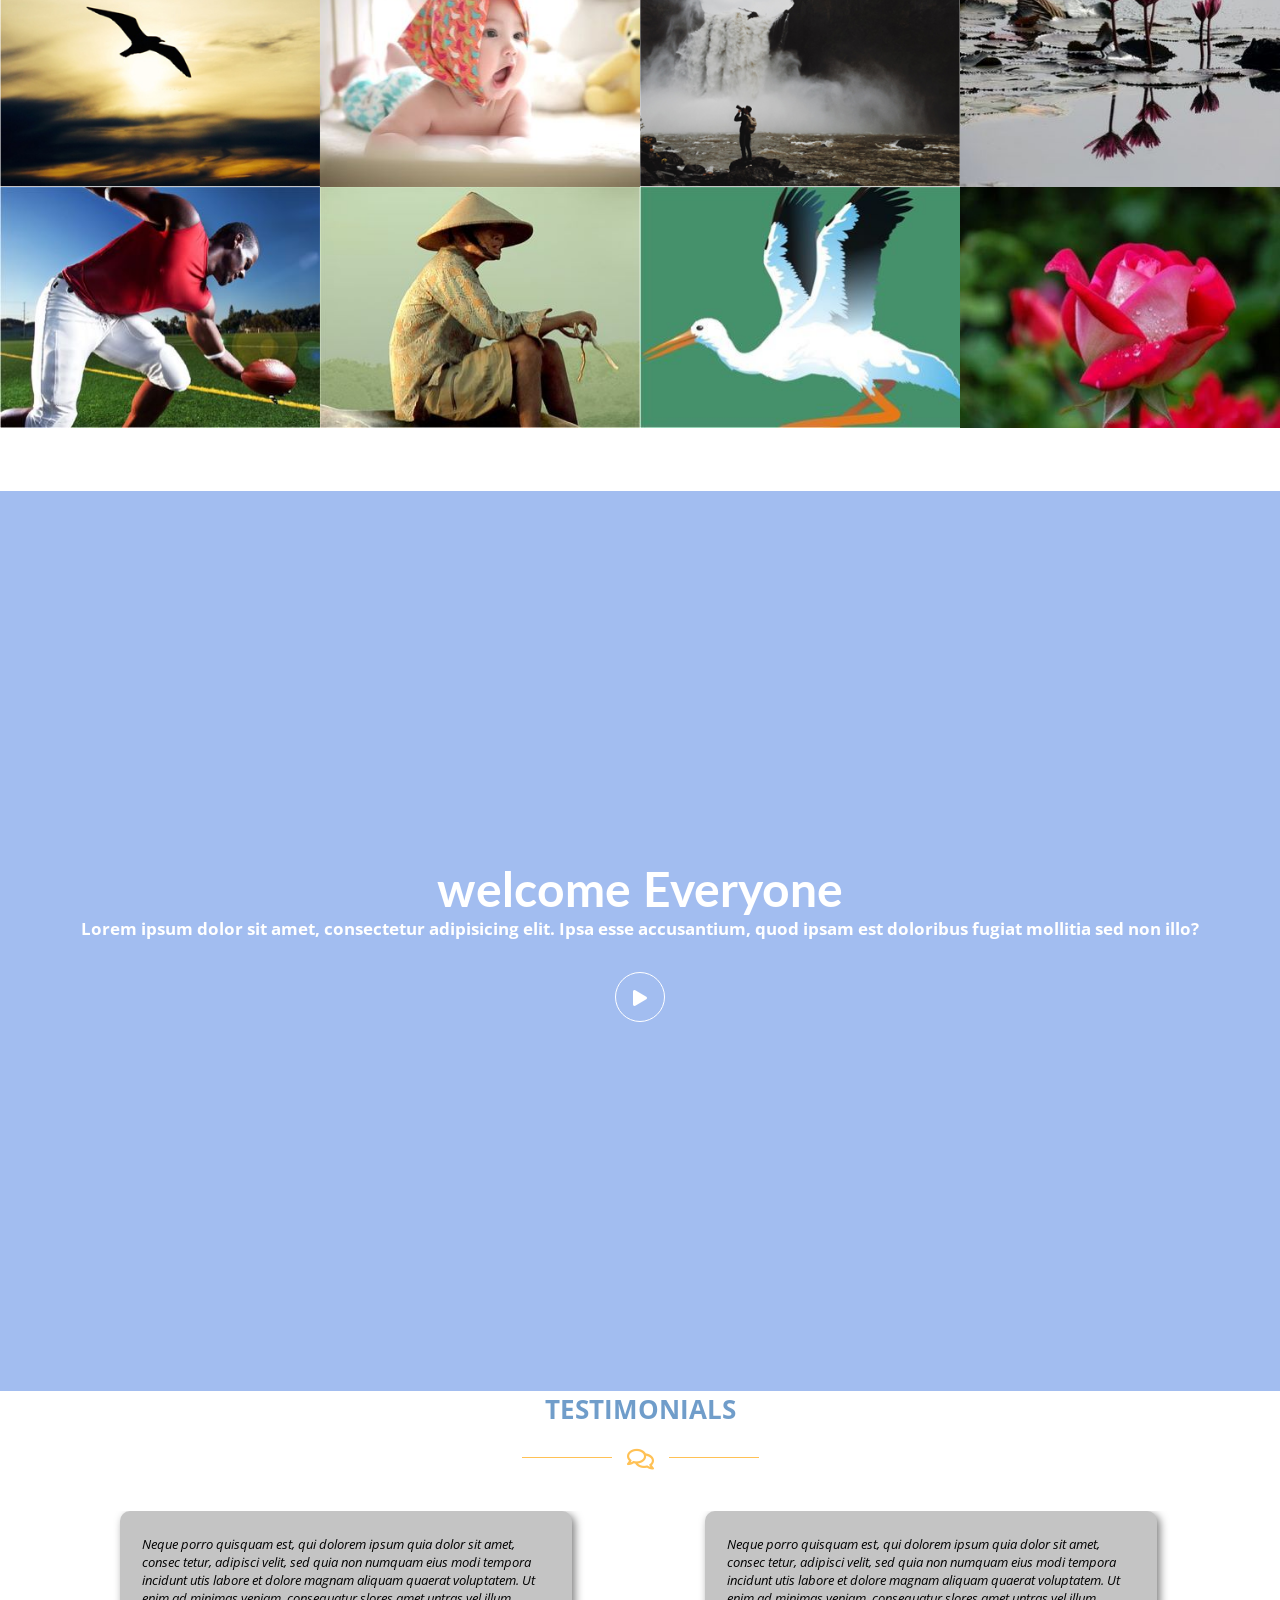
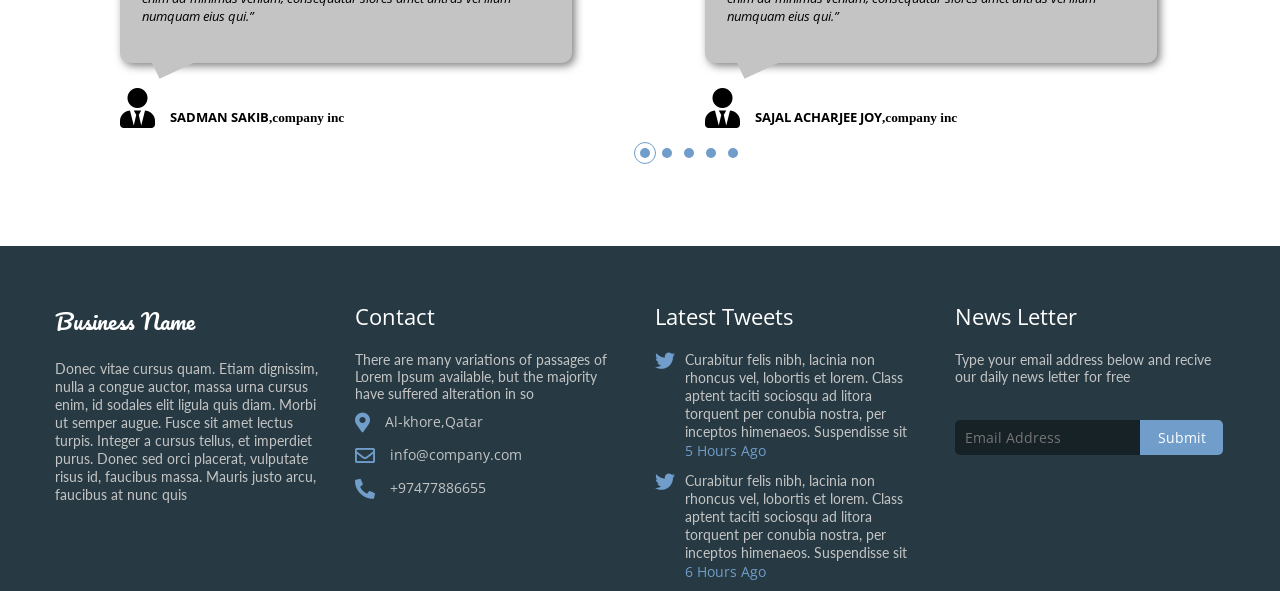
==== commit b51a0969: "add" ====
--- a/index.html
+++ b/index.html
@@ -5,10 +5,12 @@
     <meta http-equiv="X-UA-Compatible" content="IE=edge">
     <meta name="viewport" content="width=device-width, initial-scale=1.0">
     <title>Business PSD Project</title>
-    <link href="https://fonts.googleapis.com/css2?family=Lato:wght@300;400;700;900&family=Open+Sans:wght@300;400;500;600;700;800&display=swap" rel="stylesheet">
+    <link href="https://fonts.googleapis.com/css2?family=Lato:wght@300;400;700;900&family=Open+Sans:wght@300;400;500;600;700;800&family=Pacifico&display=swap" rel="stylesheet">
     <link rel="stylesheet" href="css/all.min.css">
+    <link rel="stylesheet" href="css/fontello-embedded.css">
     <link rel="stylesheet" href="css/slick.css">
     <link rel="stylesheet" href="css/venobox.min.css">
+    <link rel="stylesheet" href="css/animate.min.css">
     <link rel="stylesheet" href="css/style.css">
 </head>
 <body>
@@ -53,7 +55,7 @@
             </div>
             <div class="banner-img bg2">
                 <div class="container">
-                    <div class="banner-text">
+                    <div class="banner-text textcenter">
                         <h1 class="openrbol fs-48 textcap text-white">Simple,Fresh & Unique Design</h1>
                         <p class="openreg fs-25 text-white">Donec posuere augue venenatis</p>
                         <a href="#" class="cta-btn textup open-bold fs-17 text-white">SHOW MORE</a>
@@ -62,7 +64,7 @@
             </div>
             <div class="banner-img bg3">
                 <div class="container">
-                    <div class="banner-text textright">
+                    <div class="banner-text textcenter">
                         <h1 class="openrbol fs-48 textcap text-white">Simple,Fresh & Unique Design</h1>
                         <p class="openreg fs-25 text-white">Donec posuere augue venenatis</p>
                         <a href="#" class="cta-btn textup open-bold fs-17 text-white">SHOW MORE</a>
@@ -74,15 +76,129 @@
 
 <!-- banner end-->
 
-<!-- services start -->
-
-    <!-- <section id="services">
-        <div class="container services-text">
-            <p>services</p>
-        </div>
-    </section> -->
-
-<!-- services end -->
+<!-- funfact start -->
+    <section id="funfact" data-parallax="scroll" data-image-src="images/parallaxbg01.jpg" class="textcenter">
+
+        <div class="container heading fun-heading">
+            <h4 class="openbol textup fs-26 text-white">funfact</h4>
+            <div class="heading-line">
+                
+                <div class="line"> </div>
+            
+                <div class="line-icon">
+                    <i class="fas fa-cog"></i>
+                </div>
+                
+                <div class="line"> </div>
+            </div>
+        </div>
+        <div class="container funfact">
+            
+            <div class="fun-item">
+                <h3 class="pacifco fs-48 text-white counter">4200</h3>
+                <p class="pacifco textcap fs-22 text-white">web Design project</p>
+            </div>
+
+            <div class="fun-item">
+                <h3 class="pacifco fs-48 text-white counter">3550</h3>
+                <p class="pacifco textcap fs-26 text-white">happy clients</p>
+            </div>
+
+            <div class="fun-item">
+                <h3 class="pacifco fs-48 text-white counter">2230</h3>
+                <p class="pacifco textcap fs-26 text-white">award wins</p>
+            </div>
+
+            <div class="fun-item">
+                <h3 class="pacifco fs-48 text-white counter">10500</h3>
+                <p class="pacifco textcap fs-26 text-white">cup of tea</p>
+            </div>
+
+            <div class="fun-item">
+                <h3 class="pacifco fs-48 text-white counter">16000</h3>
+                <p class="pacifco textcap fs-26 text-white">members</p>
+            </div>
+        </div>
+    </section>
+<!-- funfact end -->
+
+<!-- offer start -->
+
+    <section id="offer">
+        <div class="container offer-head">
+            <h2 class="openbol fs-26 brandcol-2 textup">what we offer</h2>
+            <p class="openreg fs-16">Vestibulum elementum ex ullamcorper ligula vulputate</p>
+        </div>
+        <div class="container offer-content">
+            <div class="offer-item">
+                <div class="offer-item-icon">
+                    <a href="#"><i class="fas fa-tools"></i></a>
+                </div>
+                <div class="offer-item-text">
+                    <h4 class="latobol fs-16 textup">Vivamus tincidunt</h4>
+                    <p class="openreg fs-13">Fusce velit magna, rutrum id pellentesque in, imperdiet rutrum neque. Vestibulum elementum ex ullamcorper ligula vulputate, non malesuada nisi ullamcorper. Curabitur tellus ligula, laoreet vitae lectus vitae</p>
+                </div>
+                
+            </div>
+
+            <div class="offer-item item-right">
+                <div class="offer-item-icon">
+                    <a href="#"><i class="demo-icon icon-cart"></i></a>
+                </div>
+                <div class="offer-item-text">
+                    <h4 class="latobol fs-16 textup">Etiam porttitor sagittis ipsum</h4>
+                    <p class="openreg fs-13">Fusce velit magna, rutrum id pellentesque in, imperdiet rutrum neque. Vestibulum elementum ex ullamcorper ligula vulputate, non malesuada nisi ullamcorper. Curabitur tellus ligula, laoreet vitae lectus vitae</p>
+                </div>
+                
+            </div>
+
+            <div class="offer-item">
+                <div class="offer-item-icon">
+                    <a href="#"><i class="fas fa-layer-group"></i></a>
+                </div>
+                <div class="offer-item-text">
+                    <h4 class="latobol fs-16 textup">Vivamus tincidunt diam a iaculis</h4>
+                    <p class="openreg fs-13">Fusce velit magna, rutrum id pellentesque in, imperdiet rutrum neque. Vestibulum elementum ex ullamcorper ligula vulputate, non malesuada nisi ullamcorper. Curabitur tellus ligula, laoreet vitae lectus vitae</p>
+                </div>
+                
+            </div>
+
+            <div class="offer-item item-right">
+                <div class="offer-item-icon">
+                    <a href="#"><i class="demo-icon icon-easel"></i></a>
+                </div>
+                <div class="offer-item-text">
+                    <h4 class="latobol fs-16 textup">Donec metus augue</h4>
+                    <p class="openreg fs-13">Fusce velit magna, rutrum id pellentesque in, imperdiet rutrum neque. Vestibulum elementum ex ullamcorper ligula vulputate, non malesuada nisi ullamcorper. Curabitur tellus ligula, laoreet vitae lectus vitae</p>
+                </div>
+                
+            </div>
+
+            <div class="offer-item">
+                <div class="offer-item-icon">
+                    <a href="#"><i class="demo-icon icon-gauge"></i></a>
+                </div>
+                <div class="offer-item-text">
+                    <h4 class="latobol fs-16 textup">Aliquam sed mollis</h4>
+                    <p class="openreg fs-13">Fusce velit magna, rutrum id pellentesque in, imperdiet rutrum neque. Vestibulum elementum ex ullamcorper ligula vulputate, non malesuada nisi ullamcorper. Curabitur tellus ligula, laoreet vitae lectus vitae</p>
+                </div>
+                
+            </div>
+
+            <div class="offer-item item-right">
+                <div class="offer-item-icon ">
+                    <a href="#"><i class="demo-icon icon-globe-alt-outline"></i></a>
+                </div>
+                <div class="offer-item-text">
+                    <h4 class="latobol fs-16 textup">Vestibulum placerat nisl quis</h4>
+                    <p class="openreg fs-13">Fusce velit magna, rutrum id pellentesque in, imperdiet rutrum neque. Vestibulum elementum ex ullamcorper ligula vulputate, non malesuada nisi ullamcorper. Curabitur tellus ligula, laoreet vitae lectus vitae</p>
+                </div>
+                
+            </div>
+        </div>
+    </section>
+
+<!-- offer end -->
 
 <!-- about start -->
 
@@ -91,8 +207,8 @@
             <div id="particles-js"></div>
         </div>
         <div class="about-text">
-            <div class="articale">
-                <h4 class="openbol fs-26 textup text-white">Who we are</h4>
+            <div class="articale wow animate__animated animate__fadeInRight">
+                <h4 class="openbol fs-26 textup text-white animate__animated animate__flash animate__delay-4s animate__infinite">Who we are</h4>
                 <p class="openreg text-white fs-13">Lorem ipsum dolor sit amet, consectetur adipiscing elit. Praesent dui massa, condimentum a nisl quis, tristique efficitur erat. Aenean ut suscipit urna. Donec efficitur tristique lobortis. Nullam eu efficitur lacus, et blandit tellus. Mauris viverra condimentum tellus vitae sollicitudin. Mauris quis mattis urna. Suspendisse auctor magna quis ipsum ultrices scelerisque. Vestibulum quis hendrerit enim. Aenean viverra aliquam ex, sed ornare risus porta in.</p>
 
 <P class="openreg text-white fs-13">Aenean ut suscipit urna. Donec efficitur tristique lobortis. Nullam eu efficitur lacus, et blandit tellus. Mauris viverra condimentum tellus vitae sollicitudin. Mauris quis mattis urna. Suspendisse auctor magna quis ipsum ultrices scelerisque. Vestibulum quis hendrerit enim. Aenean viverra aliquam ex, sed ornare risus porta in.</p>
@@ -105,15 +221,14 @@
 
 <!-- about end -->
 
-<!-- portfolio start -->
-
-    <!-- <section id="portfolio">
-        <div class="container portfolio-text">
-            <p>portfolio</p>
-        </div>
-    </section> -->
-
-<!-- portfolio end -->
+
+<!-- parallax start -->
+<section id="parallax-bg" data-parallax="scroll" data-image-src="images/parallax4.jpg">
+    <div class="container parallax-text">
+        <h3 class="pacifco fs-48 textcap "><span class="typeing-js"></span></h3>
+    </div>
+</section>
+<!-- parallax ends -->
 
 <!-- section gallery start -->
 
@@ -136,6 +251,7 @@
                 </div>
             </div>
             <p class="openreg fs-16">Mauris euismod ac nulla vitae fermentum. Morbi ut mauris massa. Sed condimentum elit volutpat turpis sagittis, in scelerisque dui luctus. Nulla id suscipit velit, a maximus massa</p>
+        </div>
             <div class="gallery-manu">
                 <ul>
                     <li  class="openreg fa-s15 text-cap" data-filter="all">All</li>
@@ -145,7 +261,7 @@
                     <li  class="openreg fa-s15 text-cap" data-filter=".ecom">E-commerce</li>
                 </ul>
             </div>
-        </div>
+        
     </div>
 
     <div class="gallery-full">
@@ -261,44 +377,180 @@
 
 <!-- video gallery end -->
 
-
-<!-- video gallery start -->
-
-<!-- <section id="video-gallery">
-    <div class="full-screen video">
-        <video src="videos/bech-video.mp4" autoplay muted loop></video>
+<!-- testimonial start -->
+
+<section id="testimonial">
+    <div class="container testimonial-heading">
+        <h3 class="openbol textup fs-26">Testimonials</h3>
+            <div class="heading-line">
+                
+                <div class="line">
+
+                </div>
+            
+                <div class="line-icon fs-22">
+                    <i class="far fa-comments"></i>
+                </div>
+                
+                <div class="line">
+
+                </div>
+            </div>
     </div>
     <div class="container">
-        <div class="play-icon">
-            <a href="https://youtu.be/nMpwl-QRrvo" class="venobox" data-vbtype="video" data-autoplay="true"><i class="fas fa-play"></i></a>
-        </div>
-    </div>
-</section> -->
-
-<!-- video gallery end -->
-
-
-<!-- back top btn start -->
+        <div class="testimonial-slider">
+            <div class="slider-item">
+                <div class="testimonial-feedback">
+                    <p class="openitali fs-13">Neque porro quisquam est, qui dolorem ipsum quia dolor sit amet, consec tetur, adipisci velit, sed quia non numquam eius modi tempora incidunt utis labore et dolore magnam aliquam quaerat voluptatem. Ut enim ad minimas veniam, consequatur slores amet untras vel illum numquam eius qui.”</p>
+                </div>
+                <div class="name-icon">
+                    <i class="fas fa-user-tie"></i>
+                    <h5> <span class="openbol textup fs-13">sajal acharjee joy</span>,company inc</h5>
+                </div>
+            </div>
+
+            <div class="slider-item">
+                <div class="testimonial-feedback">
+                    <p class="openitali fs-13">Neque porro quisquam est, qui dolorem ipsum quia dolor sit amet, consec tetur, adipisci velit, sed quia non numquam eius modi tempora incidunt utis labore et dolore magnam aliquam quaerat voluptatem. Ut enim ad minimas veniam, consequatur slores amet untras vel illum numquam eius qui.”</p>
+                </div>
+                <div class="name-icon">
+                    <i class="fas fa-user-tie"></i>
+                    <h5> <span class="openbol textup fs-13">Shanto Biswas</span>,company inc</h5>
+                </div>
+            </div>
+
+            <div class="slider-item">
+                <div class="testimonial-feedback">
+                    <p class="openitali fs-13">Neque porro quisquam est, qui dolorem ipsum quia dolor sit amet, consec tetur, adipisci velit, sed quia non numquam eius modi tempora incidunt utis labore et dolore magnam aliquam quaerat voluptatem. Ut enim ad minimas veniam, consequatur slores amet untras vel illum numquam eius qui.”</p>
+                </div>
+                <div class="name-icon">
+                    <i class="fas fa-user-tie"></i>
+                    <h5> <span class="openbol textup fs-13">Sheikh Mohammad Nayem</span>,company inc</h5>
+                </div>
+            </div>
+
+            <div class="slider-item">
+                <div class="testimonial-feedback">
+                    <p class="openitali fs-13">Neque porro quisquam est, qui dolorem ipsum quia dolor sit amet, consec tetur, adipisci velit, sed quia non numquam eius modi tempora incidunt utis labore et dolore magnam aliquam quaerat voluptatem. Ut enim ad minimas veniam, consequatur slores amet untras vel illum numquam eius qui.”</p>
+                </div>
+                <div class="name-icon">
+                    <i class="fas fa-user-tie"></i>
+                    <h5> <span class="openbol textup fs-13">Mohammad Rimon</span>,company inc</h5>
+                </div>
+            </div>
+
+            <div class="slider-item">
+                <div class="testimonial-feedback">
+                    <p class="openitali fs-13">Neque porro quisquam est, qui dolorem ipsum quia dolor sit amet, consec tetur, adipisci velit, sed quia non numquam eius modi tempora incidunt utis labore et dolore magnam aliquam quaerat voluptatem. Ut enim ad minimas veniam, consequatur slores amet untras vel illum numquam eius qui.”</p>
+                </div>
+                <div class="name-icon">
+                    <i class="fas fa-user-tie"></i>
+                    <h5> <span class="openbol textup fs-13">Sadman Sakib</span>,company inc</h5>
+                </div>
+            </div>
+        </div>
+    </div>
+</section>
+
+<!-- testimonial end -->
+
+<!-- footer start -->
+
+<section id="footer">
+    <div class="container footer">
+        <div class="footer-content business">
+            <h3 class="pacifco fs-22 text-white textcap">Business Name</h3>
+            <p class="latoreg fs-14">Donec vitae cursus quam. Etiam dignissim, nulla a congue auctor, massa urna cursus enim, id sodales elit ligula quis diam. Morbi ut semper augue. Fusce sit amet lectus turpis. Integer a cursus tellus, et imperdiet purus. Donec sed orci placerat, vulputate risus id, faucibus massa. Mauris justo arcu, faucibus at nunc quis</p>
+        </div>
+
+        <div class="footer-content contact">
+            <h3 class="openreg fs-22 text-white textcap">Contact</h3>
+            <p class="latoreg fs-14">There are many variations of passages of Lorem Ipsum available, but the majority have suffered alteration in so</p>
+            <div class="location contact-item">
+                <a href="#"><i class="fas fa-map-marker-alt"></i></a>
+                <p class="openreg fs-14 text-white">Al-khore,Qatar</p>
+            </div>
+            
+            <div class="email contact-item">
+                <a href="#"><i class="far fa-envelope"></i></a>
+                <p class="openreg fs-14 text-white">info@company.com</p>
+            </div>
+
+            <div class="phone contact-item">
+                <a href="#"><i class="fas fa-phone-alt"></i></a>
+                <p class="openreg fs-14 text-white">+97477886655</p>
+            </div>
+            
+        </div>
+
+        <div class="footer-content tweet">
+            <h3 class="openreg fs-22 text-white textcap">Latest Tweets</h3>
+
+            <div class="tweet-content">
+                <div class="tweet-icon">
+                    <a href="#"><i class="fab fa-twitter"></i></a>
+                </div>
+                
+                <div class="tweet-text">
+                    <p class="latoreg fs-14">Curabitur felis nibh, lacinia non rhoncus vel, lobortis et lorem. Class aptent taciti sociosqu ad litora torquent per conubia nostra, per inceptos himenaeos. Suspendisse sit </p>
+                    <span class="openreg fs-14 textcap">5 Hours  Ago</span>
+                </div>
+                
+            </div>
+            
+            <div class="tweet-content">
+                <div class="tweet-icon">
+                    <a href="#"><i class="fab fa-twitter"></i></a>
+                </div>
+                
+                <div class="tweet-text">
+                    <p class="latoreg fs-14">Curabitur felis nibh, lacinia non rhoncus vel, lobortis et lorem. Class aptent taciti sociosqu ad litora torquent per conubia nostra, per inceptos himenaeos. Suspendisse sit </p>
+                    <span class="openreg fs-14 textcap">6 Hours  Ago</span>
+                </div>
+                
+            </div>
+        </div>
+
+        <div class="footer-content news-letter">
+            <h3 class="openreg fs-22 text-white textcap">News Letter</h3>
+            <p class="latoreg fs-14">Type your email address below and recive our daily news letter for free</p>
+            <form action="">
+                <input class="openreg textcap fs-14" type="email" id="email" placeholder="Email Address">
+                <input class="openreg textcap fs-14 text-white" type="submit" id="submit" value="submit">
+                
+            </form>
+            
+        </div>
+    </div>
+</section>
+
+<!-- footer end -->
+
+<!-- back to top btn start -->
 
     <div class="back-top-btn textcenter">
         <i class="fas fa-chevron-up"></i>
     </div>
 
-
-<!-- back top btn end -->
-
-
-
-
-
+<!-- back to top btn end -->
+
+
+
+<!-- java script start -->
 
     <script src="js/jquery-2.2.4.min.js"></script>
     <script src="js/slick.min.js"></script>
     <script src="js/venobox.min.js"></script>
     <script src="js/particles.min.js"></script>
     <script src="js/app.js"></script>
+    <script src="js/parallax.min.js"></script>
+    <script src="js/waypoints.min.js"></script>
+    <script src="js/wow.min.js"></script>
+    <script src="js/jquery.counterup.min.js"></script>
+    <script src="js/typed.min.js"></script>
     <script src="js/mixitup.min.js"></script>
     <script src="js/main.js"></script>
     
+<!-- java script end-->
 </body>
 </html>
--- a/css/fontello-embedded.css
+++ b/css/fontello-embedded.css
@@ -0,0 +1,2372 @@
+@font-face {
+  font-family: 'fontello';
+  src: url('../font/fontello.eot?26131052');
+  src: url('../font/fontello.eot?26131052#iefix') format('embedded-opentype'),
+       url('../font/fontello.svg?26131052#fontello') format('svg');
+  font-weight: normal;
+  font-style: normal;
+}
+@font-face {
+  font-family: 'fontello';
+  src: url('[data-uri]